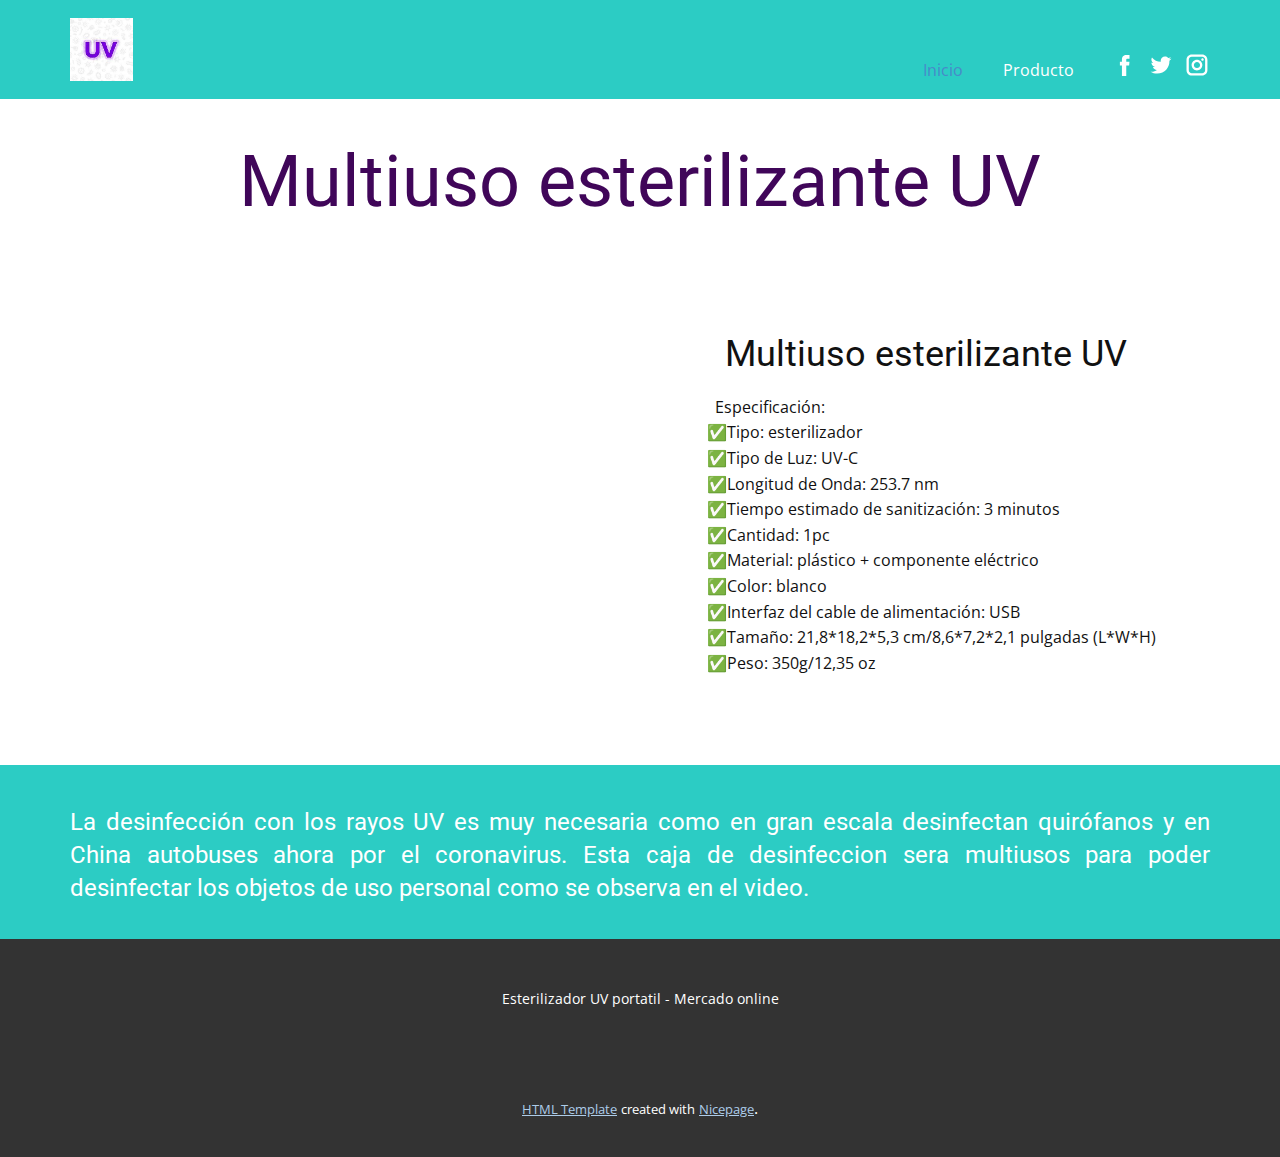
==== Inicio.html @ 3eacc1e9 "1" ====
<!DOCTYPE html>
<html style="font-size: 16px;">
  <head>
    <meta name="viewport" content="width=device-width, initial-scale=1.0">
    <meta charset="utf-8">
    <meta name="keywords" content="Esterilizador UV portatil, El diseño de la luz indicadora facilita a los usuarios
conocer la etapa de desinfección, práctica y conveniente.
Transmisión de voz función
El esterilizador de teléfono admite la función de
transmisió voz en inglés, brindándote una mejor experiencia de uso., Multiuso esterilizante UV">
    <meta name="description" content="">
    <meta name="page_type" content="np-template-header-footer-from-plugin">
    <title>Inicio</title>
    <link rel="stylesheet" href="nicepage.css" media="screen">
<link rel="stylesheet" href="Inicio.css" media="screen">
    <script class="u-script" type="text/javascript" src="jquery.js" defer=""></script>
    <script class="u-script" type="text/javascript" src="nicepage.js" defer=""></script>
    <meta name="generator" content="Nicepage 2.25.0, nicepage.com">
    
    
    
    
    <link id="u-theme-google-font" rel="stylesheet" href="https://fonts.googleapis.com/css?family=Roboto:100,100i,300,300i,400,400i,500,500i,700,700i,900,900i|Open+Sans:300,300i,400,400i,600,600i,700,700i,800,800i">
    <script type="application/ld+json">{
		"@context": "http://schema.org",
		"@type": "Organization",
		"name": "",
		"url": "index.html",
		"logo": "images/uvlogo.jpg",
		"sameAs": []
}</script>
    <meta property="og:title" content="Inicio">
    <meta property="og:type" content="website">
    <meta name="theme-color" content="#478ac9">
    <link rel="canonical" href="index.html">
    <meta property="og:url" content="index.html">
  </head>
  <body class="u-body"><header class="u-align-center-sm u-align-center-xs u-clearfix u-header u-palette-4-base u-header" id="sec-c122"><div class="u-clearfix u-sheet u-sheet-1">
        <a href="https://nicepage.com" class="u-image u-logo u-image-1" data-image-width="225" data-image-height="225">
          <img src="images/uvlogo.jpg" class="u-logo-image u-logo-image-1" data-image-width="63">
        </a>
        <div class="u-social-icons u-spacing-10 u-social-icons-1">
          <a class="u-social-url" target="_blank" href="">
            <span class="u-icon u-icon-circle u-social-facebook u-social-type-logo u-icon-1">
              <svg class="u-svg-link" preserveAspectRatio="xMidYMin slice" viewBox="0 0 112 112" style=""><use xmlns:xlink="http://www.w3.org/1999/xlink" xlink:href="#svg-5c40"></use></svg>
              <svg xmlns="http://www.w3.org/2000/svg" xmlns:xlink="http://www.w3.org/1999/xlink" version="1.1" xml:space="preserve" class="u-svg-content" viewBox="0 0 112 112" x="0px" y="0px" id="svg-5c40"><path d="M75.5,28.8H65.4c-1.5,0-4,0.9-4,4.3v9.4h13.9l-1.5,15.8H61.4v45.1H42.8V58.3h-8.8V42.4h8.8V32.2 c0-7.4,3.4-18.8,18.8-18.8h13.8v15.4H75.5z"></path></svg>
            </span>
          </a>
          <a class="u-social-url" target="_blank" href="">
            <span class="u-icon u-icon-circle u-social-twitter u-social-type-logo u-icon-2">
              <svg class="u-svg-link" preserveAspectRatio="xMidYMin slice" viewBox="0 0 112 112" style=""><use xmlns:xlink="http://www.w3.org/1999/xlink" xlink:href="#svg-3d15"></use></svg>
              <svg xmlns="http://www.w3.org/2000/svg" xmlns:xlink="http://www.w3.org/1999/xlink" version="1.1" xml:space="preserve" class="u-svg-content" viewBox="0 0 112 112" x="0px" y="0px" id="svg-3d15"><path d="M92.2,38.2c0,0.8,0,1.6,0,2.3c0,24.3-18.6,52.4-52.6,52.4c-10.6,0.1-20.2-2.9-28.5-8.2 c1.4,0.2,2.9,0.2,4.4,0.2c8.7,0,16.7-2.9,23-7.9c-8.1-0.2-14.9-5.5-17.3-12.8c1.1,0.2,2.4,0.2,3.4,0.2c1.6,0,3.3-0.2,4.8-0.7 c-8.4-1.6-14.9-9.2-14.9-18c0-0.2,0-0.2,0-0.2c2.5,1.4,5.4,2.2,8.4,2.3c-5-3.3-8.3-8.9-8.3-15.4c0-3.4,1-6.5,2.5-9.2 c9.1,11.1,22.7,18.5,38,19.2c-0.2-1.4-0.4-2.8-0.4-4.3c0.1-10,8.3-18.2,18.5-18.2c5.4,0,10.1,2.2,13.5,5.7c4.3-0.8,8.1-2.3,11.7-4.5 c-1.4,4.3-4.3,7.9-8.1,10.1c3.7-0.4,7.3-1.4,10.6-2.9C98.9,32.3,95.7,35.5,92.2,38.2z"></path></svg>
            </span>
          </a>
          <a class="u-social-url" target="_blank" href="">
            <span class="u-icon u-icon-circle u-social-instagram u-social-type-logo u-icon-3">
              <svg class="u-svg-link" preserveAspectRatio="xMidYMin slice" viewBox="0 0 112 112" style=""><use xmlns:xlink="http://www.w3.org/1999/xlink" xlink:href="#svg-4b3e"></use></svg>
              <svg xmlns="http://www.w3.org/2000/svg" xmlns:xlink="http://www.w3.org/1999/xlink" version="1.1" xml:space="preserve" class="u-svg-content" viewBox="0 0 112 112" x="0px" y="0px" id="svg-4b3e"><path d="M55.9,32.9c-12.8,0-23.2,10.4-23.2,23.2s10.4,23.2,23.2,23.2s23.2-10.4,23.2-23.2S68.7,32.9,55.9,32.9z M55.9,69.4c-7.4,0-13.3-6-13.3-13.3c-0.1-7.4,6-13.3,13.3-13.3s13.3,6,13.3,13.3C69.3,63.5,63.3,69.4,55.9,69.4z"></path><path d="M79.7,26.8c-3,0-5.4,2.5-5.4,5.4s2.5,5.4,5.4,5.4c3,0,5.4-2.5,5.4-5.4S82.7,26.8,79.7,26.8z"></path><path d="M78.2,11H33.5C21,11,10.8,21.3,10.8,33.7v44.7c0,12.6,10.2,22.8,22.7,22.8h44.7c12.6,0,22.7-10.2,22.7-22.7 V33.7C100.8,21.1,90.6,11,78.2,11z M91,78.4c0,7.1-5.8,12.8-12.8,12.8H33.5c-7.1,0-12.8-5.8-12.8-12.8V33.7 c0-7.1,5.8-12.8,12.8-12.8h44.7c7.1,0,12.8,5.8,12.8,12.8V78.4z"></path></svg>
            </span>
          </a>
        </div>
        <nav class="u-align-left u-menu u-menu-dropdown u-offcanvas u-menu-1">
          <div class="menu-collapse" style="font-size: 1rem;">
            <a class="u-button-style u-nav-link" href="#">
              <svg class="u-svg-link" preserveAspectRatio="xMidYMin slice" viewBox="0 0 302 302" style=""><use xmlns:xlink="http://www.w3.org/1999/xlink" xlink:href="#svg-8a8f"></use></svg>
              <svg xmlns="http://www.w3.org/2000/svg" xmlns:xlink="http://www.w3.org/1999/xlink" version="1.1" id="svg-8a8f" x="0px" y="0px" viewBox="0 0 302 302" style="enable-background:new 0 0 302 302;" xml:space="preserve" class="u-svg-content"><g><rect y="36" width="302" height="30"></rect><rect y="236" width="302" height="30"></rect><rect y="136" width="302" height="30"></rect>
</g><g></g><g></g><g></g><g></g><g></g><g></g><g></g><g></g><g></g><g></g><g></g><g></g><g></g><g></g><g></g></svg>
            </a>
          </div>
          <div class="u-custom-menu u-nav-container">
            <ul class="u-nav u-unstyled u-nav-1"><li class="u-nav-item"><a class="u-button-style u-nav-link u-text-active-palette-1-base u-text-hover-palette-2-base" href="Inicio.html" style="padding: 10px 20px;">Inicio</a>
</li><li class="u-nav-item"><a class="u-button-style u-nav-link u-text-active-palette-1-base u-text-hover-palette-2-base" href="Producto.html" style="padding: 10px 20px;">Producto</a>
</li></ul>
          </div>
          <div class="u-custom-menu u-nav-container-collapse">
            <div class="u-align-center u-black u-container-style u-inner-container-layout u-opacity u-opacity-95 u-sidenav">
              <div class="u-menu-close"></div>
              <ul class="u-align-center u-nav u-popupmenu-items u-unstyled u-nav-2"><li class="u-nav-item"><a class="u-button-style u-nav-link" href="Inicio.html" style="padding: 10px 20px;">Inicio</a>
</li><li class="u-nav-item"><a class="u-button-style u-nav-link" href="Producto.html" style="padding: 10px 20px;">Producto</a>
</li></ul>
            </div>
            <div class="u-black u-menu-overlay u-opacity u-opacity-70"></div>
          </div>
        </nav>
      </div></header>
    <section class="u-clearfix u-section-1" id="sec-dc96">
      <div class="u-clearfix u-sheet u-valign-middle u-sheet-1">
        <h1 class="u-align-center u-heading-font u-text u-text-custom-color-1 u-text-default u-title u-text-1">Multiuso esterilizante UV</h1>
      </div>
    </section>
    <section class="u-clearfix u-section-2" id="sec-275d">
      <div class="u-clearfix u-sheet u-sheet-1">
        <div class="u-clearfix u-expanded-width u-gutter-50 u-layout-wrap u-layout-wrap-1">
          <div class="u-layout">
            <div class="u-layout-row">
              <div class="u-align-left u-container-style u-layout-cell u-left-cell u-size-30 u-video u-video-1" data-href="https://www.youtube.com/watch?v=5CI_IqP3uRk&amp;feature=youtu.be " data-target="_blank">
                <div class="u-background-video u-expanded" style="">
                  <div style=" position: absolute;width:178%;left:-39%;height:178%;top:-39%" class="embed-responsive">
                    <iframe style="position: absolute;top: 0;left: 0;width: 100%;height: 100%;" class="embed-responsive-item" src="https://www.youtube.com/embed/5CI_IqP3uRk?playlist=5CI_IqP3uRk&amp;loop=1&amp;mute=1&amp;showinfo=0&amp;controls=0&amp;start=0&amp;autoplay=1" frameborder="0" allowfullscreen=""></iframe>
                  </div>
                </div>
                <div class="u-container-layout u-container-layout-1"></div>
              </div>
              <div class="u-align-left u-container-style u-layout-cell u-right-cell u-size-30 u-layout-cell-2">
                <div class="u-container-layout u-container-layout-2">
                  <h2 class="u-text u-text-1">Multiuso esterilizante UV</h2>
                  <p class="u-text u-text-2">&nbsp; Especificación:<br>✅Tipo: esterilizador<br>✅Tipo de Luz: UV-C&nbsp;<br>✅Longitud de Onda: 253.7 nm<br>✅Tiempo estimado de
sanitización: 3 minutos&nbsp;<br>✅Cantidad: 1pc&nbsp;<br>✅Material: plástico + componente
eléctrico&nbsp;<br>✅Color: blanco&nbsp;<br>✅Interfaz del cable de
alimentación: USB&nbsp;<br>✅Tamaño: 21,8*18,2*5,3
cm/8,6*7,2*2,1 pulgadas (L*W*H)<br>✅Peso: 350g/12,35 oz&nbsp;&nbsp;
                  </p>
                </div>
              </div>
            </div>
          </div>
        </div>
      </div>
    </section>
    <section class="u-clearfix u-palette-4-base u-section-3" id="sec-e7da">
      <div class="u-clearfix u-sheet u-valign-middle u-sheet-1">
        <h1 class="u-align-justify u-heading-font u-text u-title u-text-1">
          <font style="font-size: 1.5rem;">La desinfección con los rayos UV es muy necesaria como en gran escala desinfectan quirófanos y en China autobuses ahora por el coronavirus. Esta caja de desinfeccion sera multiusos para poder desinfectar los objetos de uso personal como se observa en el video.</font>
          <br>
        </h1>
      </div>
    </section>
    
    
    <footer class="u-align-center u-clearfix u-footer u-grey-80 u-footer" id="sec-e6c6"><div class="u-clearfix u-sheet u-sheet-1">
        <p class="u-small-text u-text u-text-variant u-text-1">Esterilizador UV portatil - Mercado online</p>
      </div></footer>
    <section class="u-backlink u-clearfix u-grey-80">
      <a class="u-link" href="https://nicepage.com/html-templates" target="_blank">
        <span>HTML Template</span>
      </a>
      <p class="u-text">
        <span>created with</span>
      </p>
      <a class="u-link" href="https://nicepage.com/html" target="_blank">
        <span>Nicepage</span>
      </a>. 
    </section>
  </body>
</html>
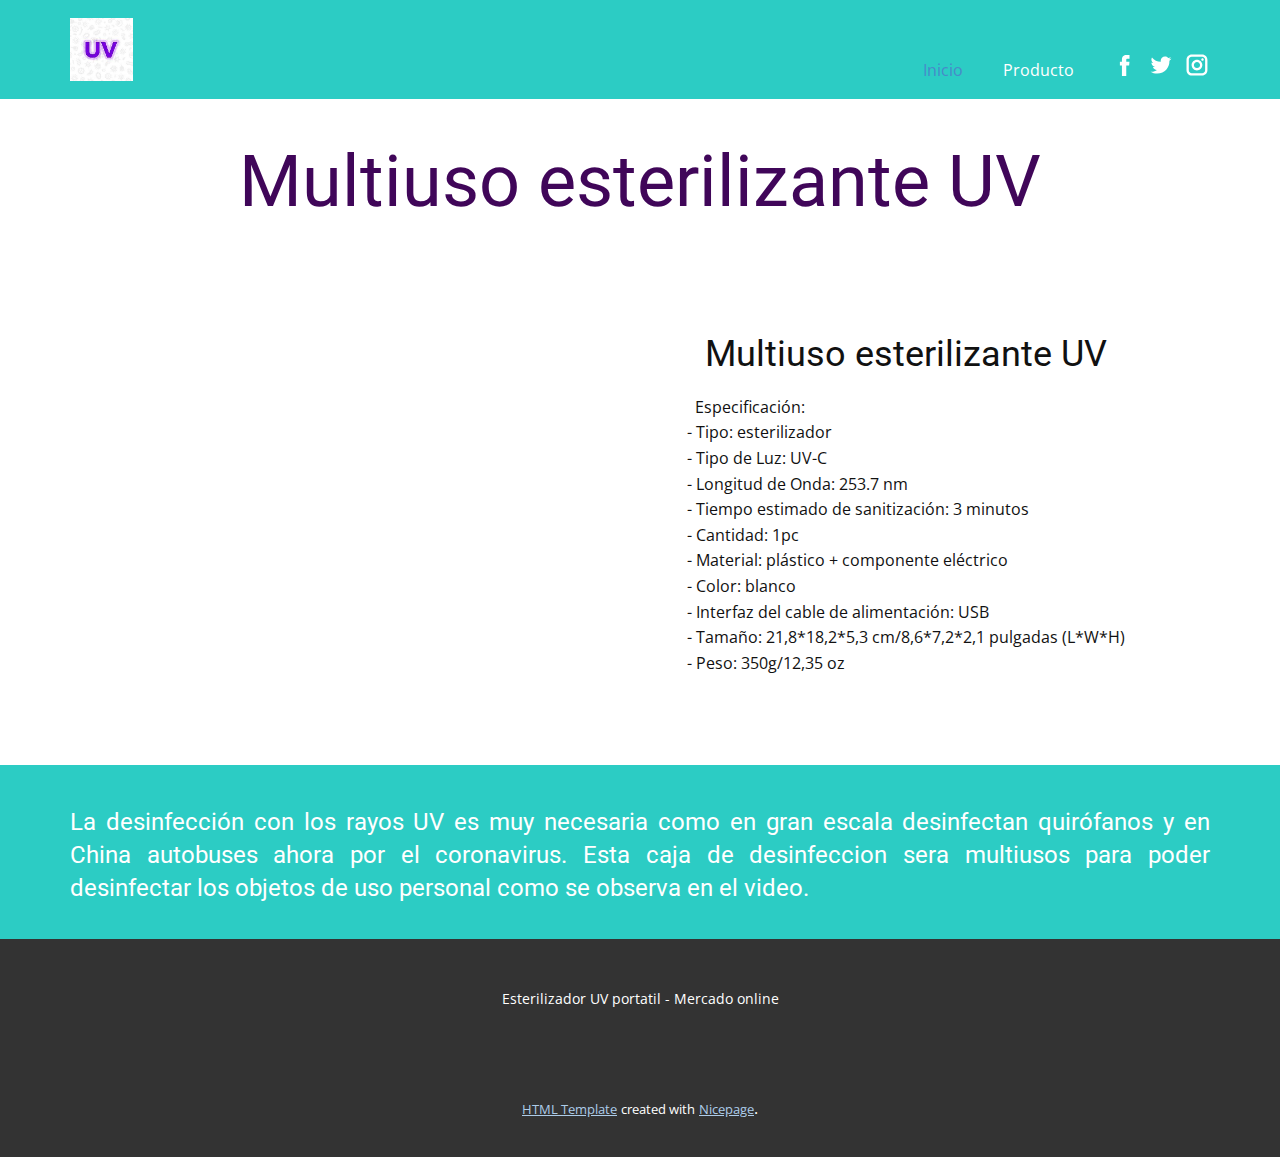
==== commit 146f1f79: "2" ====
--- a/Inicio.html
+++ b/Inicio.html
@@ -93,7 +93,7 @@
         <div class="u-clearfix u-expanded-width u-gutter-50 u-layout-wrap u-layout-wrap-1">
           <div class="u-layout">
             <div class="u-layout-row">
-              <div class="u-align-left u-container-style u-layout-cell u-left-cell u-size-30 u-video u-video-1" data-href="https://www.youtube.com/watch?v=5CI_IqP3uRk&amp;feature=youtu.be " data-target="_blank">
+              <div class="u-align-left u-container-style u-layout-cell u-left-cell u-size-29 u-video u-video-1" data-href="https://www.youtube.com/watch?v=5CI_IqP3uRk&amp;feature=youtu.be " data-target="_blank">
                 <div class="u-background-video u-expanded" style="">
                   <div style=" position: absolute;width:178%;left:-39%;height:178%;top:-39%" class="embed-responsive">
                     <iframe style="position: absolute;top: 0;left: 0;width: 100%;height: 100%;" class="embed-responsive-item" src="https://www.youtube.com/embed/5CI_IqP3uRk?playlist=5CI_IqP3uRk&amp;loop=1&amp;mute=1&amp;showinfo=0&amp;controls=0&amp;start=0&amp;autoplay=1" frameborder="0" allowfullscreen=""></iframe>
@@ -101,14 +101,14 @@
                 </div>
                 <div class="u-container-layout u-container-layout-1"></div>
               </div>
-              <div class="u-align-left u-container-style u-layout-cell u-right-cell u-size-30 u-layout-cell-2">
+              <div class="u-align-left u-container-style u-layout-cell u-right-cell u-size-31 u-layout-cell-2">
                 <div class="u-container-layout u-container-layout-2">
                   <h2 class="u-text u-text-1">Multiuso esterilizante UV</h2>
-                  <p class="u-text u-text-2">&nbsp; Especificación:<br>✅Tipo: esterilizador<br>✅Tipo de Luz: UV-C&nbsp;<br>✅Longitud de Onda: 253.7 nm<br>✅Tiempo estimado de
-sanitización: 3 minutos&nbsp;<br>✅Cantidad: 1pc&nbsp;<br>✅Material: plástico + componente
-eléctrico&nbsp;<br>✅Color: blanco&nbsp;<br>✅Interfaz del cable de
-alimentación: USB&nbsp;<br>✅Tamaño: 21,8*18,2*5,3
-cm/8,6*7,2*2,1 pulgadas (L*W*H)<br>✅Peso: 350g/12,35 oz&nbsp;&nbsp;
+                  <p class="u-text u-text-2">&nbsp; Especificación:<br>- Tipo: esterilizador<br>- Tipo de Luz: UV-C&nbsp;<br>- Longitud de Onda: 253.7 nm<br>- Tiempo estimado de
+sanitización: 3 minutos&nbsp;<br>- Cantidad: 1pc&nbsp;<br>- Material: plástico + componente
+eléctrico&nbsp;<br>- Color: blanco&nbsp;<br>- Interfaz del cable de
+alimentación: USB&nbsp;<br>- Tamaño: 21,8*18,2*5,3
+cm/8,6*7,2*2,1 pulgadas (L*W*H)<br>- Peso: 350g/12,35 oz&nbsp;&nbsp;
                   </p>
                 </div>
               </div>
--- a/Inicio.css
+++ b/Inicio.css
@@ -16,9 +16,11 @@
 .u-section-2 .u-container-layout-2 {padding-left: 30px; padding-right: 30px} }
 
 @media (max-width: 767px){ .u-section-2 .u-layout-wrap-1 {margin-top: 42px; margin-bottom: 42px; margin-right: initial; margin-left: initial}
-.u-section-2 .u-video-1 {min-height: 428px}
+.u-section-2 .u-video-1 {min-height: 442px}
 .u-section-2 .u-container-layout-1 {padding-left: 10px; padding-right: 10px}
+.u-section-2 .u-layout-cell-2 {min-height: 100px}
 .u-section-2 .u-container-layout-2 {padding-left: 10px; padding-right: 10px} }
 
-@media (max-width: 575px){ .u-section-2 .u-video-1 {min-height: 269px} }.u-section-3 .u-sheet-1 {min-height: 174px}
+@media (max-width: 575px){ .u-section-2 .u-video-1 {min-height: 269px}
+.u-section-2 .u-layout-cell-2 {min-height: 451px} }.u-section-3 .u-sheet-1 {min-height: 174px}
 .u-section-3 .u-text-1 {font-size: 1.875rem; margin: 21px 0}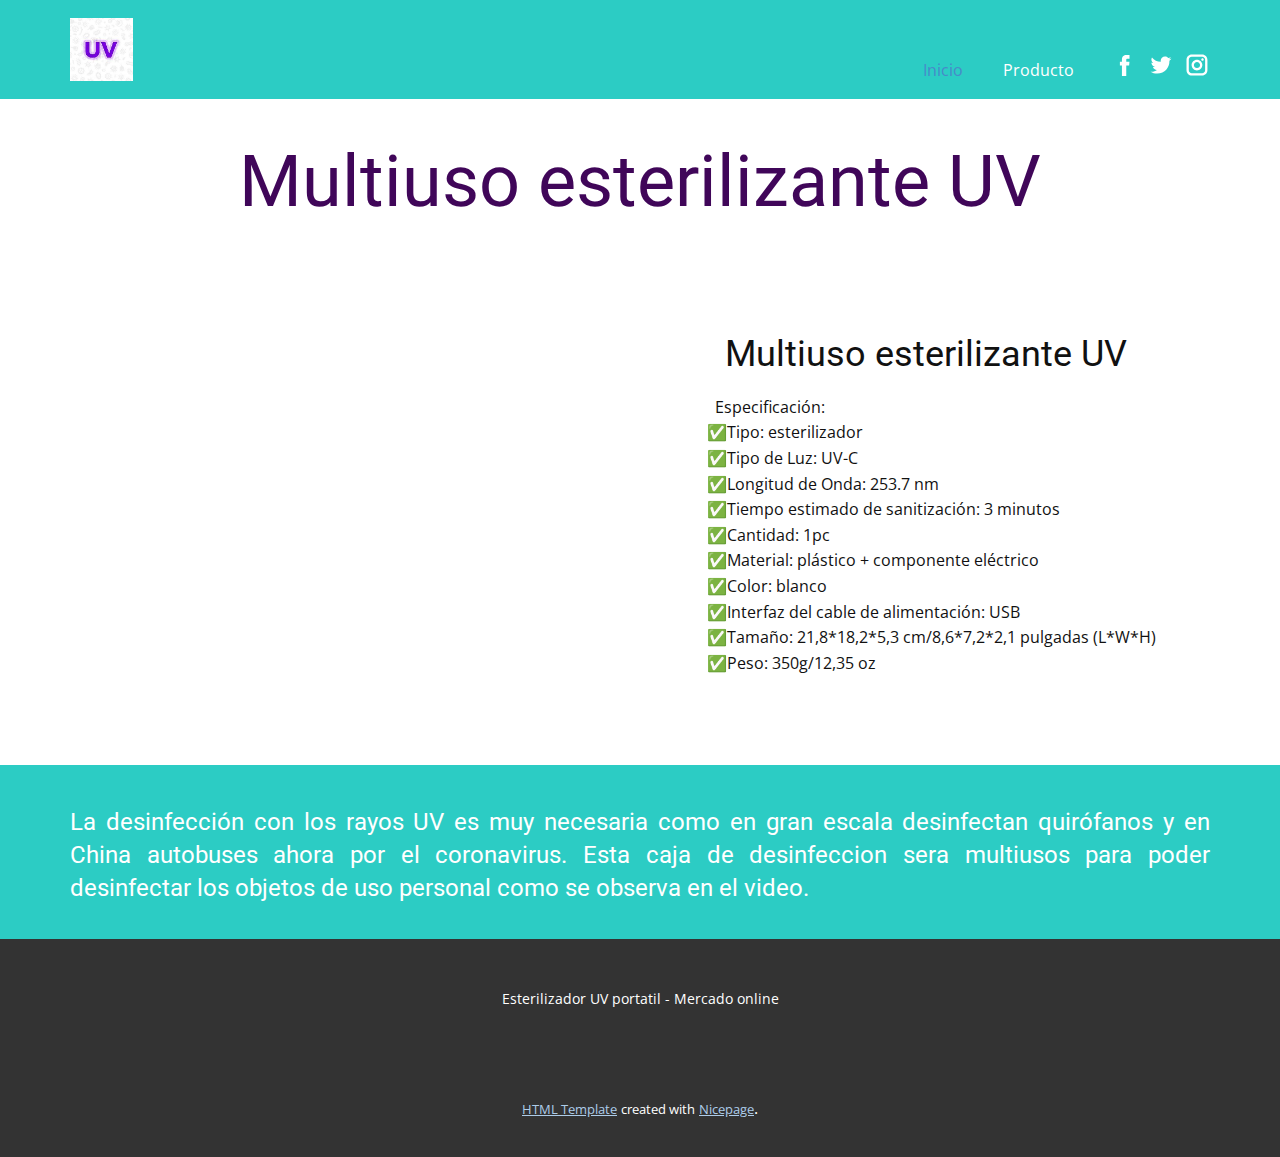
==== commit abfbe4ec: "Revert "2"" ====
--- a/Inicio.html
+++ b/Inicio.html
@@ -93,7 +93,7 @@
         <div class="u-clearfix u-expanded-width u-gutter-50 u-layout-wrap u-layout-wrap-1">
           <div class="u-layout">
             <div class="u-layout-row">
-              <div class="u-align-left u-container-style u-layout-cell u-left-cell u-size-29 u-video u-video-1" data-href="https://www.youtube.com/watch?v=5CI_IqP3uRk&amp;feature=youtu.be " data-target="_blank">
+              <div class="u-align-left u-container-style u-layout-cell u-left-cell u-size-30 u-video u-video-1" data-href="https://www.youtube.com/watch?v=5CI_IqP3uRk&amp;feature=youtu.be " data-target="_blank">
                 <div class="u-background-video u-expanded" style="">
                   <div style=" position: absolute;width:178%;left:-39%;height:178%;top:-39%" class="embed-responsive">
                     <iframe style="position: absolute;top: 0;left: 0;width: 100%;height: 100%;" class="embed-responsive-item" src="https://www.youtube.com/embed/5CI_IqP3uRk?playlist=5CI_IqP3uRk&amp;loop=1&amp;mute=1&amp;showinfo=0&amp;controls=0&amp;start=0&amp;autoplay=1" frameborder="0" allowfullscreen=""></iframe>
@@ -101,14 +101,14 @@
                 </div>
                 <div class="u-container-layout u-container-layout-1"></div>
               </div>
-              <div class="u-align-left u-container-style u-layout-cell u-right-cell u-size-31 u-layout-cell-2">
+              <div class="u-align-left u-container-style u-layout-cell u-right-cell u-size-30 u-layout-cell-2">
                 <div class="u-container-layout u-container-layout-2">
                   <h2 class="u-text u-text-1">Multiuso esterilizante UV</h2>
-                  <p class="u-text u-text-2">&nbsp; Especificación:<br>- Tipo: esterilizador<br>- Tipo de Luz: UV-C&nbsp;<br>- Longitud de Onda: 253.7 nm<br>- Tiempo estimado de
-sanitización: 3 minutos&nbsp;<br>- Cantidad: 1pc&nbsp;<br>- Material: plástico + componente
-eléctrico&nbsp;<br>- Color: blanco&nbsp;<br>- Interfaz del cable de
-alimentación: USB&nbsp;<br>- Tamaño: 21,8*18,2*5,3
-cm/8,6*7,2*2,1 pulgadas (L*W*H)<br>- Peso: 350g/12,35 oz&nbsp;&nbsp;
+                  <p class="u-text u-text-2">&nbsp; Especificación:<br>✅Tipo: esterilizador<br>✅Tipo de Luz: UV-C&nbsp;<br>✅Longitud de Onda: 253.7 nm<br>✅Tiempo estimado de
+sanitización: 3 minutos&nbsp;<br>✅Cantidad: 1pc&nbsp;<br>✅Material: plástico + componente
+eléctrico&nbsp;<br>✅Color: blanco&nbsp;<br>✅Interfaz del cable de
+alimentación: USB&nbsp;<br>✅Tamaño: 21,8*18,2*5,3
+cm/8,6*7,2*2,1 pulgadas (L*W*H)<br>✅Peso: 350g/12,35 oz&nbsp;&nbsp;
                   </p>
                 </div>
               </div>
--- a/Inicio.css
+++ b/Inicio.css
@@ -16,11 +16,9 @@
 .u-section-2 .u-container-layout-2 {padding-left: 30px; padding-right: 30px} }
 
 @media (max-width: 767px){ .u-section-2 .u-layout-wrap-1 {margin-top: 42px; margin-bottom: 42px; margin-right: initial; margin-left: initial}
-.u-section-2 .u-video-1 {min-height: 442px}
+.u-section-2 .u-video-1 {min-height: 428px}
 .u-section-2 .u-container-layout-1 {padding-left: 10px; padding-right: 10px}
-.u-section-2 .u-layout-cell-2 {min-height: 100px}
 .u-section-2 .u-container-layout-2 {padding-left: 10px; padding-right: 10px} }
 
-@media (max-width: 575px){ .u-section-2 .u-video-1 {min-height: 269px}
-.u-section-2 .u-layout-cell-2 {min-height: 451px} }.u-section-3 .u-sheet-1 {min-height: 174px}
+@media (max-width: 575px){ .u-section-2 .u-video-1 {min-height: 269px} }.u-section-3 .u-sheet-1 {min-height: 174px}
 .u-section-3 .u-text-1 {font-size: 1.875rem; margin: 21px 0}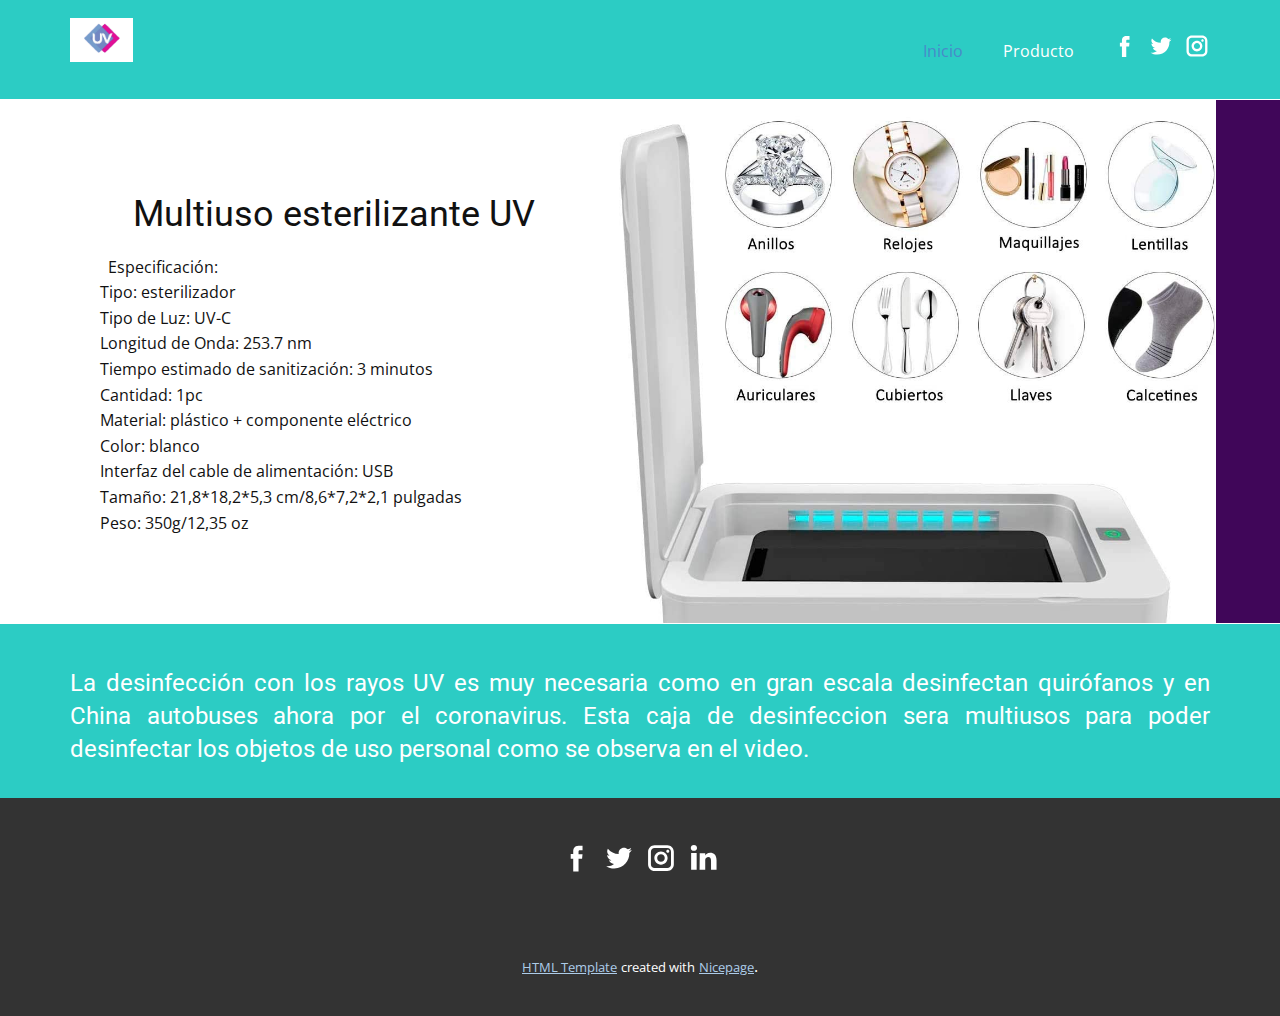
==== commit d60a8346: "5" ====
--- a/Inicio.html
+++ b/Inicio.html
@@ -19,14 +19,13 @@
     
     
     
-    
     <link id="u-theme-google-font" rel="stylesheet" href="https://fonts.googleapis.com/css?family=Roboto:100,100i,300,300i,400,400i,500,500i,700,700i,900,900i|Open+Sans:300,300i,400,400i,600,600i,700,700i,800,800i">
     <script type="application/ld+json">{
 		"@context": "http://schema.org",
 		"@type": "Organization",
 		"name": "",
 		"url": "index.html",
-		"logo": "images/uvlogo.jpg",
+		"logo": "images/uv.jpeg",
 		"sameAs": []
 }</script>
     <meta property="og:title" content="Inicio">
@@ -36,8 +35,8 @@
     <meta property="og:url" content="index.html">
   </head>
   <body class="u-body"><header class="u-align-center-sm u-align-center-xs u-clearfix u-header u-palette-4-base u-header" id="sec-c122"><div class="u-clearfix u-sheet u-sheet-1">
-        <a href="https://nicepage.com" class="u-image u-logo u-image-1" data-image-width="225" data-image-height="225">
-          <img src="images/uvlogo.jpg" class="u-logo-image u-logo-image-1" data-image-width="63">
+        <a href="https://nicepage.com" class="u-image u-logo u-image-1" data-image-width="1280" data-image-height="904">
+          <img src="images/uv.jpeg" class="u-logo-image u-logo-image-1" data-image-width="63">
         </a>
         <div class="u-social-icons u-spacing-10 u-social-icons-1">
           <a class="u-social-url" target="_blank" href="">
@@ -83,42 +82,33 @@
           </div>
         </nav>
       </div></header>
-    <section class="u-clearfix u-section-1" id="sec-dc96">
-      <div class="u-clearfix u-sheet u-valign-middle u-sheet-1">
-        <h1 class="u-align-center u-heading-font u-text u-text-custom-color-1 u-text-default u-title u-text-1">Multiuso esterilizante UV</h1>
-      </div>
-    </section>
-    <section class="u-clearfix u-section-2" id="sec-275d">
-      <div class="u-clearfix u-sheet u-sheet-1">
-        <div class="u-clearfix u-expanded-width u-gutter-50 u-layout-wrap u-layout-wrap-1">
-          <div class="u-layout">
-            <div class="u-layout-row">
-              <div class="u-align-left u-container-style u-layout-cell u-left-cell u-size-30 u-video u-video-1" data-href="https://www.youtube.com/watch?v=5CI_IqP3uRk&amp;feature=youtu.be " data-target="_blank">
-                <div class="u-background-video u-expanded" style="">
-                  <div style=" position: absolute;width:178%;left:-39%;height:178%;top:-39%" class="embed-responsive">
-                    <iframe style="position: absolute;top: 0;left: 0;width: 100%;height: 100%;" class="embed-responsive-item" src="https://www.youtube.com/embed/5CI_IqP3uRk?playlist=5CI_IqP3uRk&amp;loop=1&amp;mute=1&amp;showinfo=0&amp;controls=0&amp;start=0&amp;autoplay=1" frameborder="0" allowfullscreen=""></iframe>
-                  </div>
-                </div>
-                <div class="u-container-layout u-container-layout-1"></div>
+    <section class="u-clearfix u-valign-middle u-section-1" id="carousel_6629">
+      <div class="u-clearfix u-expanded-width u-layout-wrap u-layout-wrap-1">
+        <div class="u-gutter-0 u-layout">
+          <div class="u-layout-row">
+            <div class="u-container-style u-layout-cell u-left-cell u-size-29 u-white u-layout-cell-1">
+              <div class="u-container-layout u-container-layout-1">
+                <h2 class="u-align-center u-text u-text-default u-text-1">Multiuso esterilizante UV</h2>
+                <p class="u-text u-text-2">&nbsp; Especificación:<br>Tipo: esterilizador<br>Tipo de Luz: UV-C&nbsp;<br>Longitud de Onda: 253.7 nm<br>Tiempo estimado de
+sanitización: 3 minutos&nbsp;<br>Cantidad: 1pc&nbsp;<br>Material: plástico + componente
+eléctrico&nbsp;<br>Color: blanco&nbsp;<br>Interfaz del cable de
+alimentación: USB&nbsp;<br>Tamaño: 21,8*18,2*5,3
+cm/8,6*7,2*2,1 pulgadas<br>Peso: 350g/12,35 oz&nbsp;&nbsp;
+                </p>
               </div>
-              <div class="u-align-left u-container-style u-layout-cell u-right-cell u-size-30 u-layout-cell-2">
-                <div class="u-container-layout u-container-layout-2">
-                  <h2 class="u-text u-text-1">Multiuso esterilizante UV</h2>
-                  <p class="u-text u-text-2">&nbsp; Especificación:<br>✅Tipo: esterilizador<br>✅Tipo de Luz: UV-C&nbsp;<br>✅Longitud de Onda: 253.7 nm<br>✅Tiempo estimado de
-sanitización: 3 minutos&nbsp;<br>✅Cantidad: 1pc&nbsp;<br>✅Material: plástico + componente
-eléctrico&nbsp;<br>✅Color: blanco&nbsp;<br>✅Interfaz del cable de
-alimentación: USB&nbsp;<br>✅Tamaño: 21,8*18,2*5,3
-cm/8,6*7,2*2,1 pulgadas (L*W*H)<br>✅Peso: 350g/12,35 oz&nbsp;&nbsp;
-                  </p>
-                </div>
-              </div>
+            </div>
+            <div class="u-container-style u-image u-layout-cell u-size-28 u-image-1" data-image-width="1082" data-image-height="1065">
+              <div class="u-container-layout u-container-layout-2"></div>
+            </div>
+            <div class="u-align-left u-container-style u-custom-color-1 u-layout-cell u-right-cell u-size-3 u-layout-cell-3">
+              <div class="u-container-layout u-container-layout-3"></div>
             </div>
           </div>
         </div>
       </div>
     </section>
-    <section class="u-clearfix u-palette-4-base u-section-3" id="sec-e7da">
-      <div class="u-clearfix u-sheet u-valign-middle u-sheet-1">
+    <section class="u-clearfix u-palette-4-base u-section-2" id="sec-e7da">
+      <div class="u-clearfix u-sheet u-sheet-1">
         <h1 class="u-align-justify u-heading-font u-text u-title u-text-1">
           <font style="font-size: 1.5rem;">La desinfección con los rayos UV es muy necesaria como en gran escala desinfectan quirófanos y en China autobuses ahora por el coronavirus. Esta caja de desinfeccion sera multiusos para poder desinfectar los objetos de uso personal como se observa en el video.</font>
           <br>
@@ -127,8 +117,33 @@
     </section>
     
     
-    <footer class="u-align-center u-clearfix u-footer u-grey-80 u-footer" id="sec-e6c6"><div class="u-clearfix u-sheet u-sheet-1">
-        <p class="u-small-text u-text u-text-variant u-text-1">Esterilizador UV portatil - Mercado online</p>
+    <footer class="u-clearfix u-footer u-grey-80" id="sec-e6c6"><div class="u-clearfix u-sheet u-sheet-1">
+        <div class="u-align-left u-social-icons u-spacing-10 u-social-icons-1">
+          <a class="u-social-url" target="_blank" href="">
+            <span class="u-icon u-icon-circle u-social-facebook u-social-type-logo u-icon-1">
+              <svg class="u-svg-link" preserveAspectRatio="xMidYMin slice" viewBox="0 0 112 112" style=""><use xmlns:xlink="http://www.w3.org/1999/xlink" xlink:href="#svg-a52b"></use></svg>
+              <svg xmlns="http://www.w3.org/2000/svg" xmlns:xlink="http://www.w3.org/1999/xlink" version="1.1" xml:space="preserve" class="u-svg-content" viewBox="0 0 112 112" x="0px" y="0px" id="svg-a52b"><path d="M75.5,28.8H65.4c-1.5,0-4,0.9-4,4.3v9.4h13.9l-1.5,15.8H61.4v45.1H42.8V58.3h-8.8V42.4h8.8V32.2 c0-7.4,3.4-18.8,18.8-18.8h13.8v15.4H75.5z"></path></svg>
+            </span>
+          </a>
+          <a class="u-social-url" target="_blank" href="">
+            <span class="u-icon u-icon-circle u-social-twitter u-social-type-logo u-icon-2">
+              <svg class="u-svg-link" preserveAspectRatio="xMidYMin slice" viewBox="0 0 112 112" style=""><use xmlns:xlink="http://www.w3.org/1999/xlink" xlink:href="#svg-9a15"></use></svg>
+              <svg xmlns="http://www.w3.org/2000/svg" xmlns:xlink="http://www.w3.org/1999/xlink" version="1.1" xml:space="preserve" class="u-svg-content" viewBox="0 0 112 112" x="0px" y="0px" id="svg-9a15"><path d="M92.2,38.2c0,0.8,0,1.6,0,2.3c0,24.3-18.6,52.4-52.6,52.4c-10.6,0.1-20.2-2.9-28.5-8.2 c1.4,0.2,2.9,0.2,4.4,0.2c8.7,0,16.7-2.9,23-7.9c-8.1-0.2-14.9-5.5-17.3-12.8c1.1,0.2,2.4,0.2,3.4,0.2c1.6,0,3.3-0.2,4.8-0.7 c-8.4-1.6-14.9-9.2-14.9-18c0-0.2,0-0.2,0-0.2c2.5,1.4,5.4,2.2,8.4,2.3c-5-3.3-8.3-8.9-8.3-15.4c0-3.4,1-6.5,2.5-9.2 c9.1,11.1,22.7,18.5,38,19.2c-0.2-1.4-0.4-2.8-0.4-4.3c0.1-10,8.3-18.2,18.5-18.2c5.4,0,10.1,2.2,13.5,5.7c4.3-0.8,8.1-2.3,11.7-4.5 c-1.4,4.3-4.3,7.9-8.1,10.1c3.7-0.4,7.3-1.4,10.6-2.9C98.9,32.3,95.7,35.5,92.2,38.2z"></path></svg>
+            </span>
+          </a>
+          <a class="u-social-url" target="_blank" href="">
+            <span class="u-icon u-icon-circle u-social-instagram u-social-type-logo u-icon-3">
+              <svg class="u-svg-link" preserveAspectRatio="xMidYMin slice" viewBox="0 0 112 112" style=""><use xmlns:xlink="http://www.w3.org/1999/xlink" xlink:href="#svg-6e57"></use></svg>
+              <svg xmlns="http://www.w3.org/2000/svg" xmlns:xlink="http://www.w3.org/1999/xlink" version="1.1" xml:space="preserve" class="u-svg-content" viewBox="0 0 112 112" x="0px" y="0px" id="svg-6e57"><path d="M55.9,32.9c-12.8,0-23.2,10.4-23.2,23.2s10.4,23.2,23.2,23.2s23.2-10.4,23.2-23.2S68.7,32.9,55.9,32.9z M55.9,69.4c-7.4,0-13.3-6-13.3-13.3c-0.1-7.4,6-13.3,13.3-13.3s13.3,6,13.3,13.3C69.3,63.5,63.3,69.4,55.9,69.4z"></path><path d="M79.7,26.8c-3,0-5.4,2.5-5.4,5.4s2.5,5.4,5.4,5.4c3,0,5.4-2.5,5.4-5.4S82.7,26.8,79.7,26.8z"></path><path d="M78.2,11H33.5C21,11,10.8,21.3,10.8,33.7v44.7c0,12.6,10.2,22.8,22.7,22.8h44.7c12.6,0,22.7-10.2,22.7-22.7 V33.7C100.8,21.1,90.6,11,78.2,11z M91,78.4c0,7.1-5.8,12.8-12.8,12.8H33.5c-7.1,0-12.8-5.8-12.8-12.8V33.7 c0-7.1,5.8-12.8,12.8-12.8h44.7c7.1,0,12.8,5.8,12.8,12.8V78.4z"></path></svg>
+            </span>
+          </a>
+          <a class="u-social-url" target="_blank" href="">
+            <span class="u-icon u-icon-circle u-social-linkedin u-social-type-logo u-icon-4">
+              <svg class="u-svg-link" preserveAspectRatio="xMidYMin slice" viewBox="0 0 112 112" style=""><use xmlns:xlink="http://www.w3.org/1999/xlink" xlink:href="#svg-5603"></use></svg>
+              <svg xmlns="http://www.w3.org/2000/svg" xmlns:xlink="http://www.w3.org/1999/xlink" version="1.1" xml:space="preserve" class="u-svg-content" viewBox="0 0 112 112" x="0px" y="0px" id="svg-5603"><path d="M33.8,96.8H14.5v-58h19.3V96.8z M24.1,30.9L24.1,30.9c-6.6,0-10.8-4.5-10.8-10.1c0-5.8,4.3-10.1,10.9-10.1 S34.9,15,35.1,20.8C35.1,26.4,30.8,30.9,24.1,30.9z M103.3,96.8H84.1v-31c0-7.8-2.7-13.1-9.8-13.1c-5.3,0-8.5,3.6-9.9,7.1 c-0.6,1.3-0.6,3-0.6,4.8V97H44.5c0,0,0.3-52.6,0-58h19.3v8.2c2.6-3.9,7.2-9.6,17.4-9.6c12.7,0,22.2,8.4,22.2,26.1V96.8z"></path></svg>
+            </span>
+          </a>
+        </div>
       </div></footer>
     <section class="u-backlink u-clearfix u-grey-80">
       <a class="u-link" href="https://nicepage.com/html-templates" target="_blank">
--- a/nicepage.css
+++ b/nicepage.css
@@ -29984,14 +29984,16 @@
 .u-header .u-social-icons-1 {margin-right: auto}
 .u-header .u-menu-1 {margin-bottom: 60px} }
 @media (max-width: 575px){ .u-header .u-sheet-1 {min-height: 165px} }
- .u-footer {background-image: none}
-.u-footer .u-sheet-1 {min-height: 120px}
-.u-footer .u-text-1 {width: 417px; margin: 49px auto} 
+ .u-footer .u-sheet-1 {min-height: 120px}
+.u-footer .u-social-icons-1 {height: 32px; min-height: 16px; width: 158px; min-width: 94px; white-space: nowrap; margin: 44px auto}
+.u-footer .u-icon-1 {height: 100%}
+.u-footer .u-icon-2 {height: 100%}
+.u-footer .u-icon-3 {height: 100%}
+.u-footer .u-icon-4 {height: 100%} 
 @media (max-width: 1199px){ .u-footer .u-sheet-1 {min-height: 99px} }
 @media (max-width: 991px){ .u-footer .u-sheet-1 {min-height: 76px} }
 @media (max-width: 767px){ .u-footer .u-sheet-1 {min-height: 57px} }
-@media (max-width: 575px){ .u-footer .u-sheet-1 {min-height: 36px}
-.u-footer .u-text-1 {width: 340px} }
+@media (max-width: 575px){ .u-footer .u-sheet-1 {min-height: 36px} }
 
  /*begin-variables base-font-size*/ 
  html { font-size: 16px; }
--- a/Inicio.css
+++ b/Inicio.css
@@ -1,24 +1,39 @@
-.u-section-1 .u-sheet-1 {min-height: 165px}
-.u-section-1 .u-text-1 {margin: 43px auto}.u-section-2 .u-sheet-1 {min-height: 500px}
-.u-section-2 .u-layout-wrap-1 {margin: 50px 0}
-.u-section-2 .u-video-1 {min-height: 451px}
-.u-section-2 .u-container-layout-1 {padding: 20px}
-.u-section-2 .u-layout-cell-2 {min-height: 451px}
-.u-section-2 .u-container-layout-2 {padding: 20px 60px}
-.u-section-2 .u-text-1 {margin: 1px 0 0}
-.u-section-2 .u-text-2 {margin: 20px -12px 0 -18px} 
+.u-section-1 {min-height: 525px}
+.u-section-1 .u-layout-wrap-1 {margin: 1px auto 1px 0}
+.u-section-1 .u-layout-cell-1 {min-height: 523px; background-image: none}
+.u-section-1 .u-container-layout-1 {padding: 30px 30px 30px 80px}
+.u-section-1 .u-text-1 {margin: 65px auto 0}
+.u-section-1 .u-text-2 {margin: 20px 33px 0 20px}
+.u-section-1 .u-image-1 {min-height: 523px; background-image: url("images/UV41.jpg")}
+.u-section-1 .u-container-layout-2 {padding: 30px}
+.u-section-1 .u-layout-cell-3 {min-height: 523px}
+.u-section-1 .u-container-layout-3 {padding: 30px} 
 
-@media (max-width: 1199px){ .u-section-2 .u-layout-wrap-1 {margin-right: initial; margin-left: initial}
-.u-section-2 .u-container-layout-2 {padding-left: 49px; padding-right: 49px} }
+@media (max-width: 1199px){ .u-section-1 {min-height: 405px}
+.u-section-1 .u-layout-wrap-1 {position: relative; margin-right: initial; margin-left: initial}
+.u-section-1 .u-layout-cell-1 {min-height: 431px; background-position: 50% 50%}
+.u-section-1 .u-container-layout-1 {padding-left: 50px}
+.u-section-1 .u-text-1 {width: 445px; margin-right: 66px}
+.u-section-1 .u-text-2 {width: 282px}
+.u-section-1 .u-image-1 {min-height: 431px; background-position: 50% 50%}
+.u-section-1 .u-layout-cell-3 {min-height: 431px} }
 
-@media (max-width: 991px){ .u-section-2 .u-video-1 {min-height: 285px}
-.u-section-2 .u-container-layout-1 {padding-left: 30px; padding-right: 30px}
-.u-section-2 .u-container-layout-2 {padding-left: 30px; padding-right: 30px} }
+@media (max-width: 991px){ .u-section-1 {min-height: 285px}
+.u-section-1 .u-layout-cell-1 {min-height: 100px}
+.u-section-1 .u-container-layout-1 {padding-left: 30px}
+.u-section-1 .u-text-1 {margin-right: auto}
+.u-section-1 .u-text-2 {width: 240px}
+.u-section-1 .u-image-1 {min-height: 330px}
+.u-section-1 .u-layout-cell-3 {min-height: 330px} }
 
-@media (max-width: 767px){ .u-section-2 .u-layout-wrap-1 {margin-top: 42px; margin-bottom: 42px; margin-right: initial; margin-left: initial}
-.u-section-2 .u-video-1 {min-height: 428px}
-.u-section-2 .u-container-layout-1 {padding-left: 10px; padding-right: 10px}
-.u-section-2 .u-container-layout-2 {padding-left: 10px; padding-right: 10px} }
+@media (max-width: 767px){ .u-section-1 .u-container-layout-1 {padding-left: 50px; padding-right: 50px}
+.u-section-1 .u-text-1 {margin-right: 121px}
+.u-section-1 .u-image-1 {min-height: 530px}
+.u-section-1 .u-container-layout-2 {padding-left: 10px; padding-right: 10px}
+.u-section-1 .u-layout-cell-3 {min-height: 4950px}
+.u-section-1 .u-container-layout-3 {padding-left: 10px; padding-right: 10px} }
 
-@media (max-width: 575px){ .u-section-2 .u-video-1 {min-height: 269px} }.u-section-3 .u-sheet-1 {min-height: 174px}
-.u-section-3 .u-text-1 {font-size: 1.875rem; margin: 21px 0}+@media (max-width: 575px){ .u-section-1 .u-text-1 {margin-right: 74px}
+.u-section-1 .u-image-1 {min-height: 334px}
+.u-section-1 .u-layout-cell-3 {min-height: 57px} }.u-section-2 .u-sheet-1 {min-height: 174px}
+.u-section-2 .u-text-1 {font-size: 1.875rem; margin: 40px 0 35px}